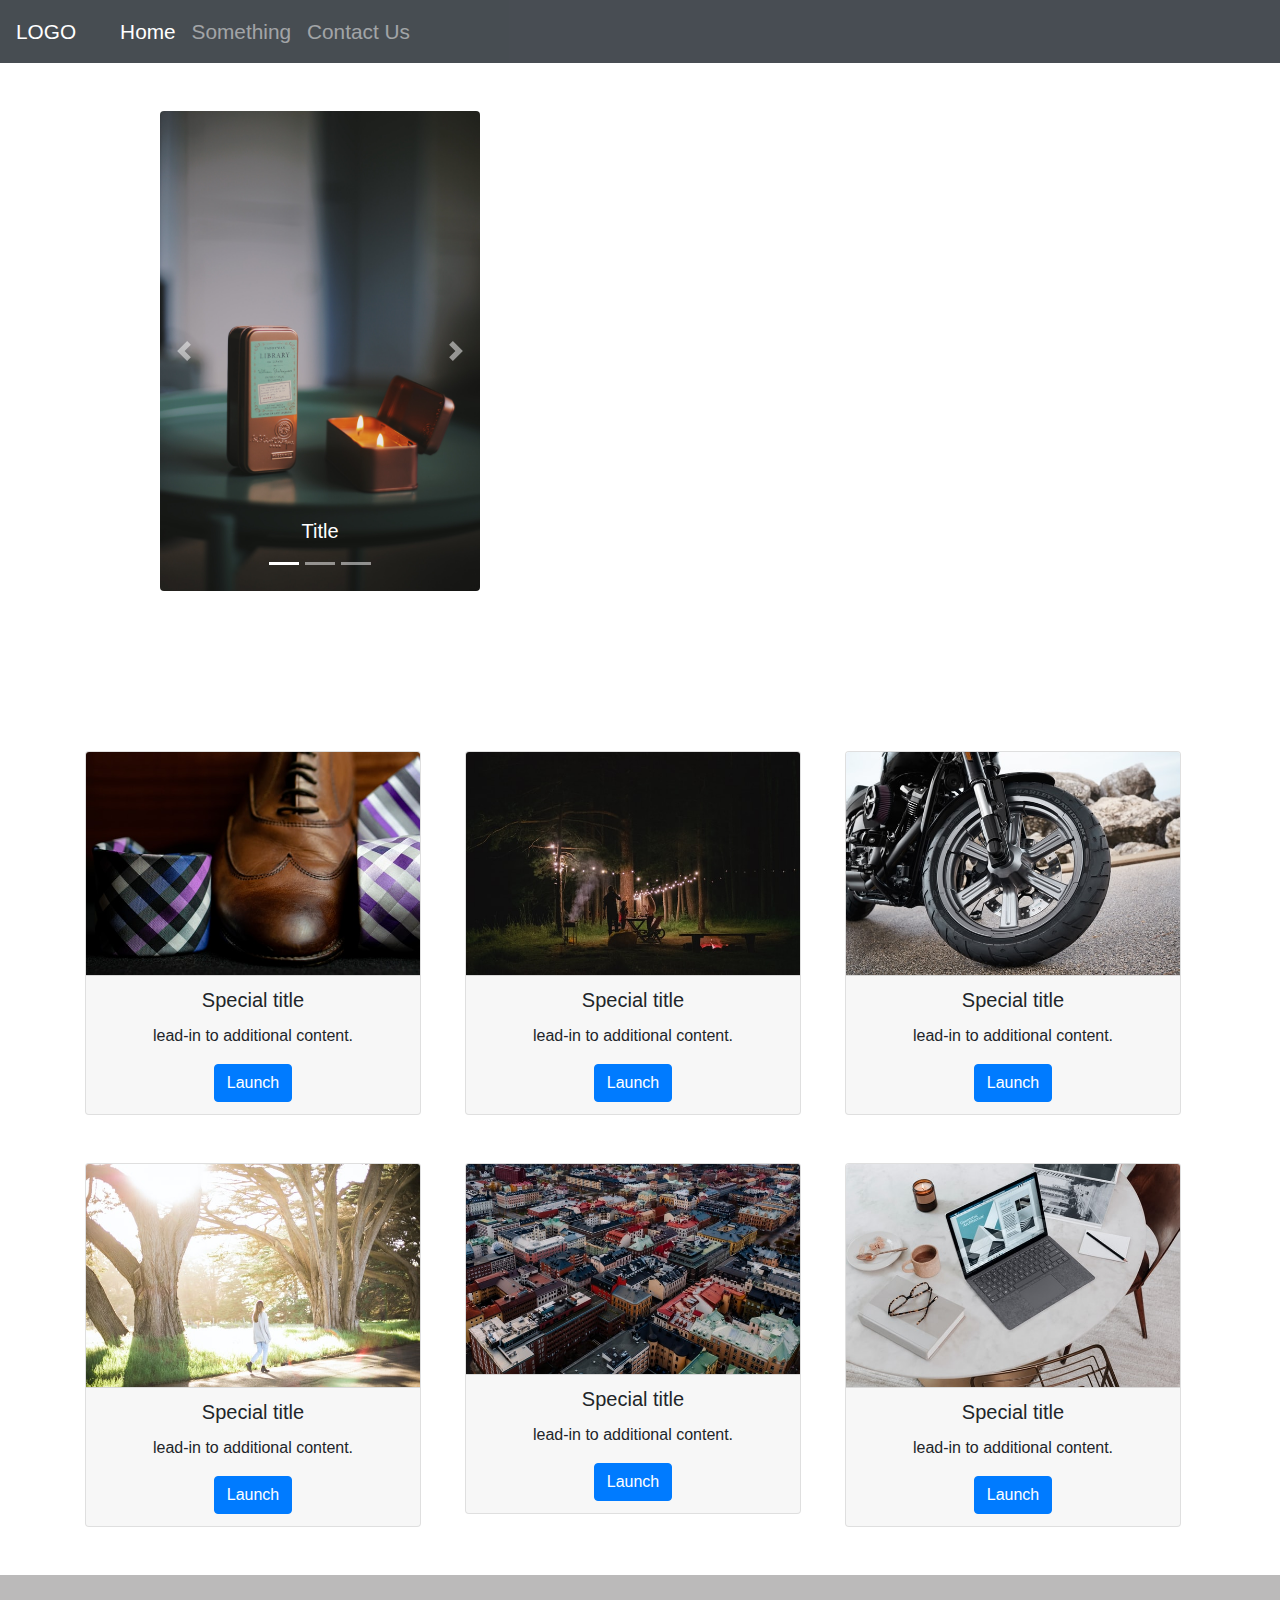
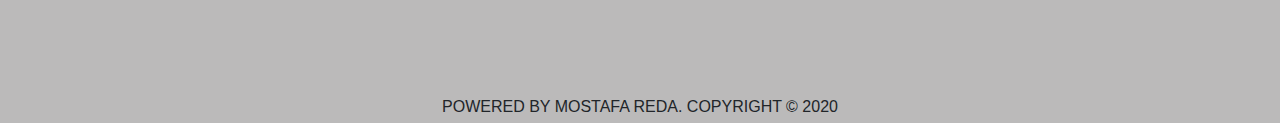
==== sample.html @ df90fd0f "Add files via upload" ====
<!doctype html>
<html lang="en" >
  <head>
    <!-- Required meta tags -->
    <meta charset="utf-8">
    <meta name="viewport" content="width=device-width, initial-scale=1, shrink-to-fit=no">
    <!-- FONTAWESOME -->
    <link rel="stylesheet" href="https://use.fontawesome.com/releases/v5.14.0/css/all.css" integrity="sha384-HzLeBuhoNPvSl5KYnjx0BT+WB0QEEqLprO+NBkkk5gbc67FTaL7XIGa2w1L0Xbgc" crossorigin="anonymous">
    <!-- <script src="https://kit.fontawesome.com/d03c286fae.js" crossorigin="anonymous"></script> -->
    <!-- Bootstrap CSS -->
    <link rel="stylesheet" href="https://stackpath.bootstrapcdn.com/bootstrap/4.5.2/css/bootstrap.min.css" integrity="sha384-JcKb8q3iqJ61gNV9KGb8thSsNjpSL0n8PARn9HuZOnIxN0hoP+VmmDGMN5t9UJ0Z" crossorigin="anonymous">
    <!-- CSS LINK -->
    <link rel="stylesheet" type="text/css" href="css/sample.css">
    <!-- JS LINK -->
    

    <title> Sample</title>
  </head>
  <body>
    <!-- NAVBAR -->
    <nav class="navbar navbar-expand-lg navbar-dark bg-dark " id="navbar-row">
      <a class="navbar-brand li-fonts" href="#">LOGO</a>
      <button class="navbar-toggler" type="button" data-toggle="collapse" data-target="#navbarSupportedContent" aria-controls="navbarSupportedContent" aria-expanded="false" aria-label="Toggle navigation" id="hamburger" >
        <span class="navbar-toggler-icon"></span>
      </button>
    
      <div class="collapse navbar-collapse " id="navbarSupportedContent">
        <ul class="navbar-nav mr-auto " id="navbar-ul">
          <li class="nav-item active" id="home">
            <a class="nav-link li-fonts" href="index.html">Home <span class="sr-only">(current)</span></a>
          </li>
          <li class="nav-item ">
            <a class="nav-link li-fonts" href="#">Something</a>
          </li>
          
          
          
          <li class="nav-item" id="contact">
              <a class="nav-link li-fonts" href="#">Contact Us</a>
          </li>
        </ul>
      </div>
    </nav>




    <!-- carousel -->
    <section>
      <div class="container mt-5   container-width " >
        <div class="row">
          <div class="">
            <div id="carouselExampleCaptions" class="carousel slide  " data-ride="carousel">
              <ol class="carousel-indicators">
                <li data-target="#carouselExampleCaptions" data-slide-to="0" class="active"></li>
                <li data-target="#carouselExampleCaptions" data-slide-to="1"></li>
                <li data-target="#carouselExampleCaptions" data-slide-to="2"></li>
              </ol>
              <div class="carousel-inner carousel-inner-height rounded " >
                <div class="carousel-item active carousel-item-height " >
                  <img src="imgs/clean/jackie-hu-GJRJxZyUHiQ-unsplash.jpg" class="d-block w-100 carousel-item-height" alt="...">
                  <div class="carousel-caption d-none d-md-block">
                    <h5>Title</h5>
                    <!-- <p>Nulla vitae elit libero, a pharetra augue mollis interdum.</p> -->
                  </div>
                </div>
                <div class="carousel-item carousel-item-height " >
                  <img src="imgs/clean/marc-narrie-oYwdD7rxdQ4-unsplash.jpg" class="d-block w-100 carousel-item-height" alt="...">
                  <div class="carousel-caption d-none d-md-block ">
                    <h5>Title</h5>
                    <!-- <p>Lorem ipsum dolor sit amet, consectetur adipiscing elit.</p> -->
                  </div>
                </div>
                <div class="carousel-item carousel-item-height" >
                  <img src="imgs/clean/radek-grzybowski-Cd8JXhpSDOc-unsplash.jpg" class="d-block w-100 carousel-item-height" alt="...">
                  <div class="carousel-caption d-none d-md-block">
                    <h5>Title</h5>
                    <!-- <p>Praesent commodo cursus magna, vel scelerisque nisl consectetur.</p> -->
                  </div>
                </div>
              </div>
              <a class="carousel-control-prev" href="#carouselExampleCaptions" role="button" data-slide="prev">
                <span class="carousel-control-prev-icon" aria-hidden="true"></span>
                <span class="sr-only">Previous</span>
              </a>
              <a class="carousel-control-next" href="#carouselExampleCaptions" role="button" data-slide="next">
                <span class="carousel-control-next-icon" aria-hidden="true"></span>
                <span class="sr-only">Next</span>
              </a>
            </div>
          </div>
      </div>
      </div>

    </section>

    <!-- Modal -->
    
    <!-- Button trigger modal -->
<!-- <button type="button" class="btn btn-primary" data-toggle="modal" data-target="#exampleModal">
  Launch 
</button> -->

<!-- Modal -->
<section>
  <div class="modal fade  " id="exampleModal" tabindex="-1" aria-labelledby="exampleModalLabel" aria-hidden="true">
    <div class="modal-dialog modal-lg ">
      <div class="modal-content ">
        <div class="modal-header">
          <h5 class="modal-title" id="exampleModalLabel">Modal title</h5>
          <button type="button" class="close" data-dismiss="modal" aria-label="Close">
            <span aria-hidden="true">&times;</span>
          </button>
        </div>
        <div class="modal-body ">
          
          <!-- images of carousel -->
          <div class="container carousel-appartment-specs">
            <div id="carouselExampleFade" class="carousel slide carousel-fade " data-ride="carousel">
              <div class="carousel-inner">
                <div class="carousel-item active">
                  <img src="imgs/darya-py-JYl-3qMLfQA-unsplash.jpg" class="d-block w-100" alt="...">
                </div>
                <div class="carousel-item">
                  <img src="imgs/windows-C6T6vr1sQI0-unsplash.jpg" class="d-block w-100" alt="...">
                </div>
                <div class="carousel-item">
                  <img src="imgs/briana-tozour-PmKujgZ-LSA-unsplash.jpg" class="d-block w-100" alt="...">
                </div>
              </div>
              <a class="carousel-control-prev" href="#carouselExampleFade" role="button" data-slide="prev">
                <span class="carousel-control-prev-icon" aria-hidden="true"></span>
                <span class="sr-only">Previous</span>
              </a>
              <a class="carousel-control-next" href="#carouselExampleFade" role="button" data-slide="next">
                <span class="carousel-control-next-icon" aria-hidden="true"></span>
                <span class="sr-only">Next</span>
              </a>
            </div>
          </div>
        


          <!--  -->
          <div class="card text-center mt-2 ">
            <div class="card-header">
              <ul class="nav nav-tabs card-header-tabs">
                <li class="nav-item">
                  <a class="nav-link active" href="#">Active</a>
                </li>
                <li class="nav-item">
                  <a class="nav-link" href="#">Link</a>
                </li>
                <li class="nav-item">
                  <a class="nav-link disabled" href="#" tabindex="-1" aria-disabled="true">Disabled</a>
                </li>
              </ul>
            </div>
            <div class="card-body">
              <h5 class="card-title">Special title </h5>
              <p class="card-text"> lead-in to additional content.</p>
              
            </div>
          </div>


        </div>
        <div class="modal-footer text-center">
          <button type="button" class="btn btn-primary m-auto">Trigger>></button>
          
        </div>
      </div>
    </div>
  </div>
</section>





    <!--  -->


    
    <section>
      <div class="container cards-specs">
        <div class="row">
          <div class="col-4">
            <div class="card text-center" style="width: 21rem;">
              <img src="imgs/same fit/chris-hardy-Z1iW6KNf2Yc-unsplash.jpg" class="card-img-top"  alt="...">
              <div class="card-footer ">
                <h5 class="card-title">Special title</h5>
                <p class="card-text">lead-in to additional content.</p>
              <button type="button" class="btn btn-primary" data-toggle="modal" data-target="#exampleModal">
                Launch
              </button>
              </div>
            </div>
          </div>


          <div class="col-4">
            <div class="card text-center" style="width: 21rem;">
              <img src="imgs/same fit/darya-py-JYl-3qMLfQA-unsplash.jpg" class="card-img-top"  alt="...">
              <div class="card-footer ">
                <h5 class="card-title">Special title</h5>
                <p class="card-text">lead-in to additional content.</p>
              <button type="button" class="btn btn-primary" data-toggle="modal" data-target="#exampleModal">
                Launch
              </button>
              </div>
            </div>
          </div>


          <div class="col-4">
            <div class="card text-center" style="width: 21rem;">
              <img src="imgs/same fit/harley-davidson-yhW0qm86dOo-unsplash.jpg" class="card-img-top"  alt="...">
              <div class="card-footer ">
                <h5 class="card-title">Special title</h5>
                <p class="card-text">lead-in to additional content.</p>
              <button type="button" class="btn btn-primary" data-toggle="modal" data-target="#exampleModal">
                Launch
              </button>
              </div>
            </div>
          </div>
        </div>
      </div>



      <!-- another row -->


      <div class="container mt-5">
        <div class="row">
          <div class="col-4">
            <div class="card text-center" style="width: 21rem;">
              <img src="imgs/same fit/kitera-dent-1xSiUiFQJvk-unsplash.jpg" class="card-img-top"  alt="...">
              <div class="card-footer ">
                <h5 class="card-title">Special title</h5>
                <p class="card-text">lead-in to additional content.</p>
              <button type="button" class="btn btn-primary" data-toggle="modal" data-target="#exampleModal">
                Launch 
              </button>
              </div>
            </div>
          </div>


          <div class="col-4">
            <div class="card text-center" style="width: 21rem;">
              <img src="imgs/same fit/peter-van-der-meulen-go0AAP9R62Q-unsplash.jpg" class="card-img-top"  alt="...">
              <div class="card-footer ">
                <h5 class="card-title">Special title</h5>
                <p class="card-text">lead-in to additional content.</p>
              <button type="button" class="btn btn-primary" data-toggle="modal" data-target="#exampleModal">
                Launch
              </button>
              </div>
            </div>
          </div>


          <div class="col-4">
            <div class="card text-center" style="width: 21rem;">
              <img src="imgs/same fit/windows-C6T6vr1sQI0-unsplash.jpg" class="card-img-top"  alt="...">
              <div class="card-footer ">
                <h5 class="card-title">Special title</h5>
                <p class="card-text">lead-in to additional content.</p>
                <button type="button" class="btn btn-primary" data-toggle="modal" data-target="#exampleModal">
                  Launch 
                </button>
              </div>
            </div>
          </div>
        </div>
      </div>
    
    </section>


    <!-- footer  -->
    
    <footer class="container-fluid pt-5 mt-5 footer-div ">
      <div class="d-flex justify-content-center mb-3">
  
        <h1 >
          
        </h1>
      </div>
      <div class="container">
        <div class="row mt-3 mb-5  ">
          <div class="col-4 col-md-2  text-center">
            <i class="fab fa-cc-visa fa-4x"></i>
  
          </div>
          <div class="col-4 col-md-2 text-center">
            <i class="fas fa-laptop-code fa-4x"></i>
          </div>
          <div class="col-4 col-md-2 text-center">
            <i class="fab fa-amazon fa-4x"></i>
          </div>
          <div class="col-4 col-md-2 mt-5 mt-md-0 text-center">
            <i class="fab fa-amazon-pay fa-4x"></i>
          </div>
          <div class="col-4 col-md-2 mt-5 mt-md-0 text-center">
            <i class="fab fa-fedex fa-4x"></i>
          </div>
          <div class="col-4 col-md-2 mt-5 mt-md-0 text-center">
            <i class="fab fa-hooli fa-4x"></i>
          </div>
            
        </div>
      </div>
      <div class="d-flex justify-content-center pb-1">
  
        <h7 >
          POWERED BY MOSTAFA  REDA. COPYRIGHT © 2020
        </h7>
      </div>
      
  
    </footer>
  

    <!-- Appartments And Modals -->
    

    <!-- Optional JavaScript -->
    <!-- jQuery first, then Popper.js, then Bootstrap JS -->
    
   
    <script src="https://code.jquery.com/jquery-3.5.1.js" integrity="sha256-QWo7LDvxbWT2tbbQ97B53yJnYU3WhH/C8ycbRAkjPDc=" crossorigin="anonymous"></script>
    <script src="https://cdn.jsdelivr.net/npm/popper.js@1.16.1/dist/umd/popper.min.js" integrity="sha384-9/reFTGAW83EW2RDu2S0VKaIzap3H66lZH81PoYlFhbGU+6BZp6G7niu735Sk7lN" crossorigin="anonymous"></script>
    <script src="https://stackpath.bootstrapcdn.com/bootstrap/4.5.2/js/bootstrap.min.js" integrity="sha384-B4gt1jrGC7Jh4AgTPSdUtOBvfO8shuf57BaghqFfPlYxofvL8/KUEfYiJOMMV+rV" crossorigin="anonymous"></script>
    <script type="text/JavaScript" src="js/sample.js"></script>
  </body>
</html>
---- css/sample.css ----
/* NAVBAR */
#navbar-row{
    opacity: .9;
}
#navbar-ul{
    margin-left:20px;
    width: 100%;

}
.li-fonts{
    font-size: 1.3rem;

}


/* carousel */
.container-width{
    max-width:60rem;
}
.carousel-item-height{
    height: 30rem;
    
}


/*  hr */

.hr-style{
    border-top: 1px solid #8c8b8b;
    box-shadow: 0px 0px 1px 0px #a0a2a5,
    0px 0px 1px 0px #a0a2a5;
    margin-top: 4rem;
    margin-bottom: 4rem;
}

/* cards */
.cards-specs{
    margin-top: 10rem;
}
/* Modal  */
.modal-background{
    background-color: #35445e;
}

/* carousel-appartment*/

.carousel-appartment-specs{
    
    max-width: 30rem;

}


/* footer */
.footer-div{
    background-color: rgba(31, 27, 27, 0.3);
}
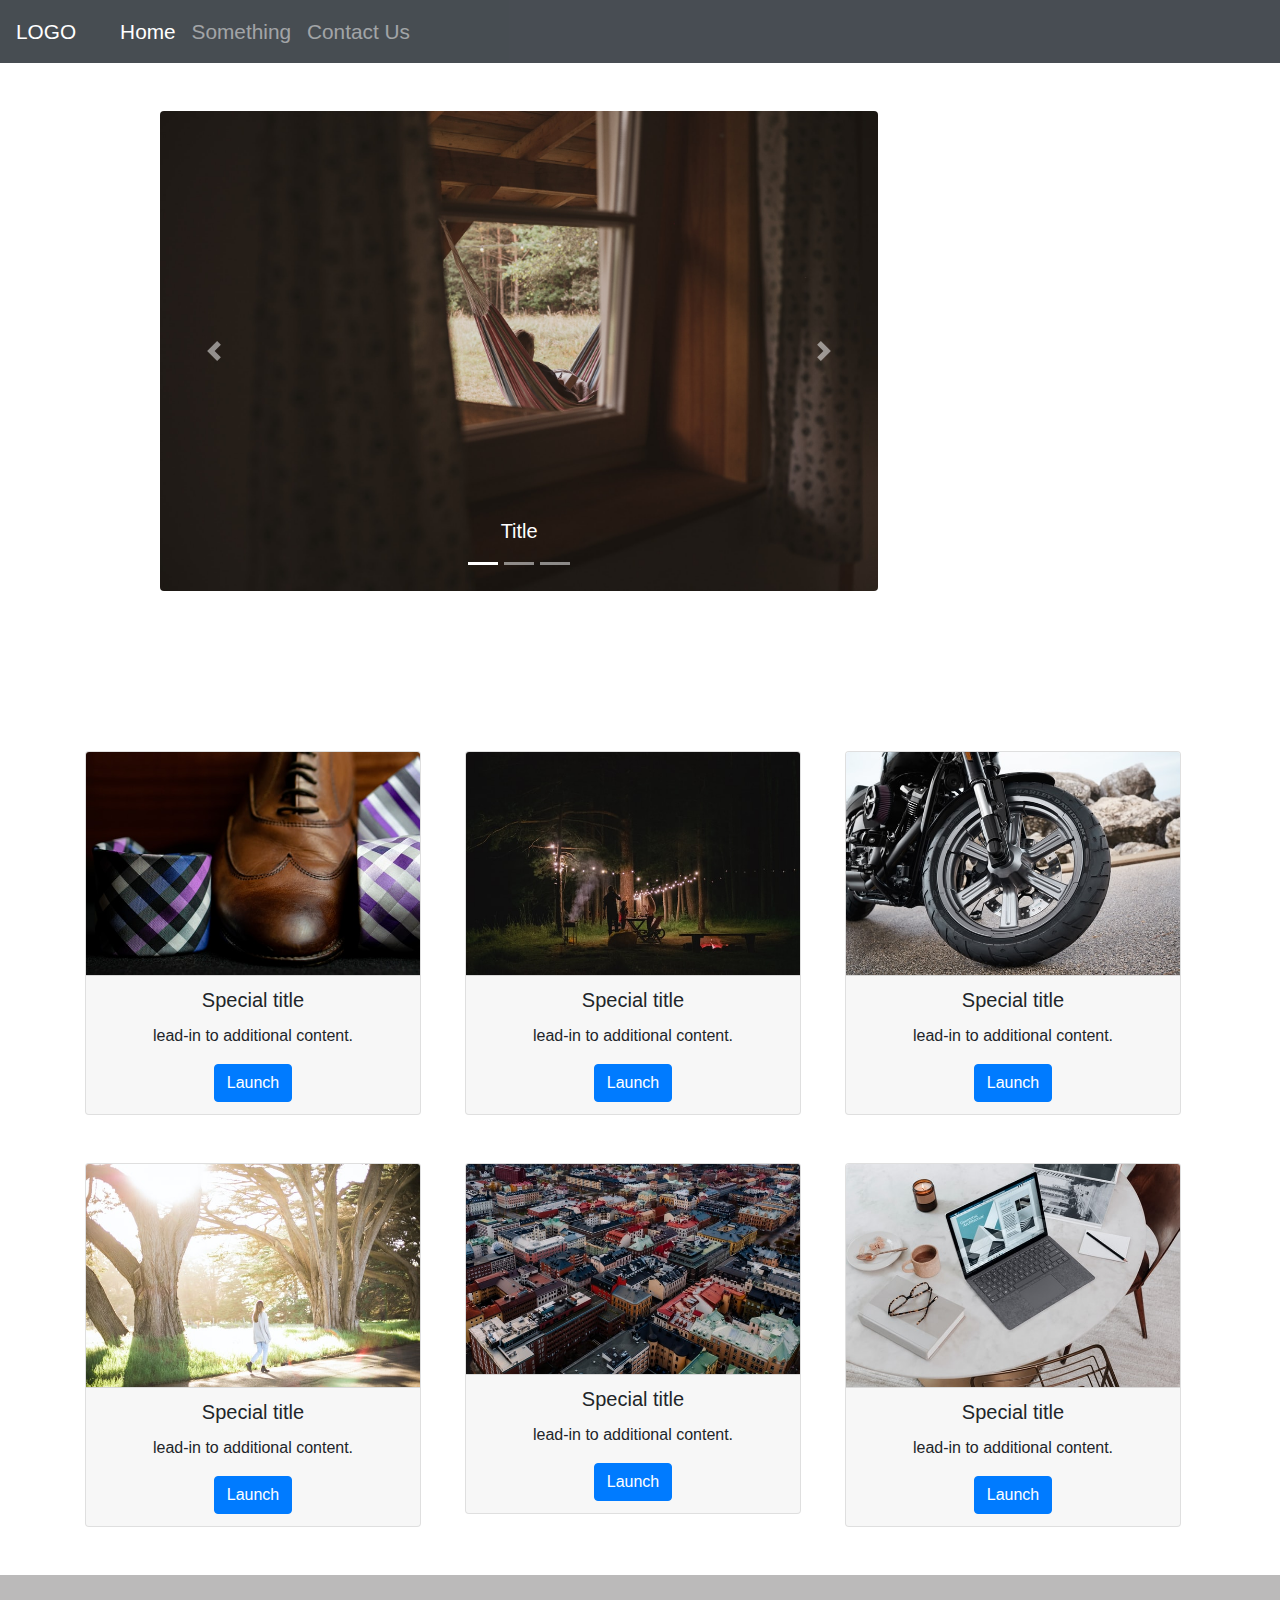
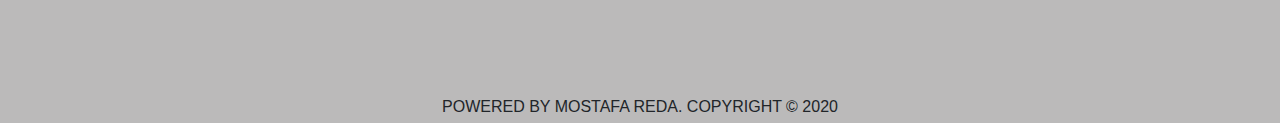
==== commit 2ad2c784: "Update sample.html" ====
--- a/sample.html
+++ b/sample.html
@@ -58,7 +58,7 @@
               </ol>
               <div class="carousel-inner carousel-inner-height rounded " >
                 <div class="carousel-item active carousel-item-height " >
-                  <img src="imgs/clean/jackie-hu-GJRJxZyUHiQ-unsplash.jpg" class="d-block w-100 carousel-item-height" alt="...">
+                  <img src="imgs/clean/radek-grzybowski-Cd8JXhpSDOc-unsplash.jpg" class="d-block w-100 carousel-item-height" alt="...">
                   <div class="carousel-caption d-none d-md-block">
                     <h5>Title</h5>
                     <!-- <p>Nulla vitae elit libero, a pharetra augue mollis interdum.</p> -->
@@ -337,4 +337,4 @@
     <script src="https://stackpath.bootstrapcdn.com/bootstrap/4.5.2/js/bootstrap.min.js" integrity="sha384-B4gt1jrGC7Jh4AgTPSdUtOBvfO8shuf57BaghqFfPlYxofvL8/KUEfYiJOMMV+rV" crossorigin="anonymous"></script>
     <script type="text/JavaScript" src="js/sample.js"></script>
   </body>
-</html>+</html>
